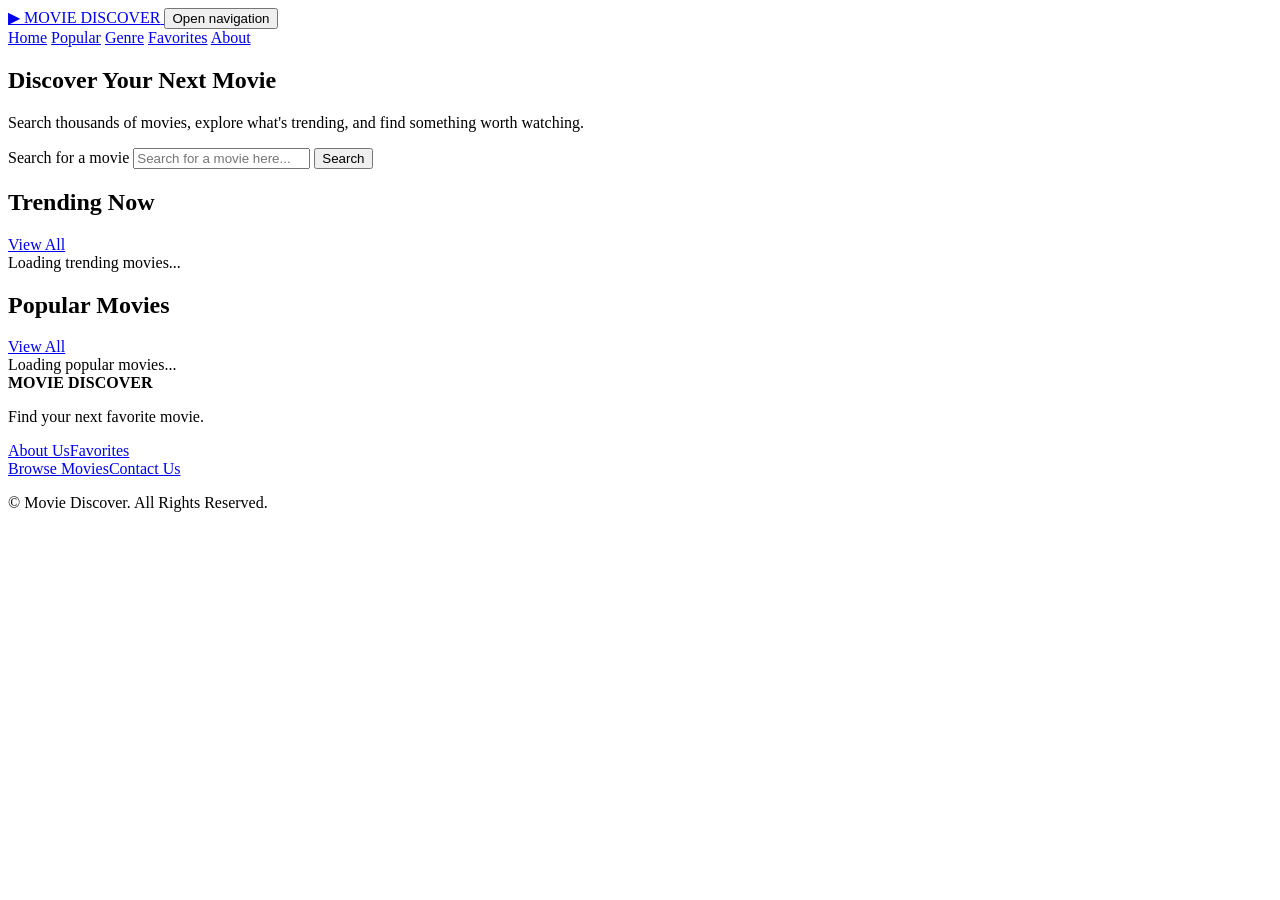
==== movie-discovery/index.html @ b468e555 "Initial Movie Discover project" ====
<!DOCTYPE html>
<html lang="en">

<head>
  <meta charset="UTF-8">
  <meta name="viewport" content="width=device-width, initial-scale=1.0">
  <meta name="description"
    content="Discover popular, trending, and searchable movies with trailers and detailed information.">
  <meta name="theme-color" content="#0f1117">
  <title>Movie Discover | Find Your Next Movie</title>
  <link rel="icon" href="assets/favicon.svg" type="image/svg+xml">
  <link rel="preconnect" href="https://image.tmdb.org">
  <!-- <link rel="stylesheet" href="css/styles.css"> -->
</head>

<body data-page="home">
  <header class="site-header">
    <a class="brand" href="index.html" aria-label="Movie Discover home">
      <span class="brand-mark" aria-hidden="true">▶</span>
      <span>MOVIE DISCOVER</span>
    </a>
    <button class="menu-toggle" type="button" aria-expanded="false" aria-controls="primary-nav">
      <span></span><span></span><span></span>
      <span class="sr-only">Open navigation</span>
    </button>
    <nav id="primary-nav" class="primary-nav" aria-label="Primary navigation">
      <a class="active" href="index.html">Home</a>
      <a href="movies.html">Popular</a>
      <a href="movies.html?genre=all">Genre</a>
      <a href="favorites.html">Favorites</a>
      <a href="about.html">About</a>
    </nav>
  </header>

  <main>
    <section class="hero" aria-labelledby="hero-title">
      <div class="container hero-content">
        <!-- <p class="eyebrow">MOVIE DISCOVERY</p> -->
        <h1 id="hero-title">Discover Your Next Movie</h1>
        <p>Search thousands of movies, explore what's trending, and find something worth watching.</p>
        <form id="home-search-form" class="search-form">
          <label class="sr-only" for="home-search">Search for a movie</label>
          <input id="home-search" name="query" type="search" placeholder="Search for a movie here..." autocomplete="off"
            required>
          <button class="button primary" type="submit">Search</button>
        </form>
      </div>
    </section>

    <section class="section" aria-labelledby="trending-heading">
      <div class="container">
        <div class="section-heading">
          <h2 id="trending-heading">Trending Now</h2>
          <a class="text-link" href="movies.html?mode=trending">View All</a>
        </div>
        <div id="trending-grid" class="movie-grid movie-grid--featured">
          <div class="loading" aria-live="polite">Loading trending movies...</div>
        </div>
      </div>
    </section>

    <section class="section section-alt" aria-labelledby="popular-heading">
      <div class="container">
        <div class="section-heading">
          <h2 id="popular-heading">Popular Movies</h2>
          <a class="text-link" href="movies.html">View All</a>
        </div>
        <div id="popular-grid" class="movie-grid">
          <div class="loading" aria-live="polite">Loading popular movies...</div>
        </div>
      </div>
    </section>
  </main>

  <footer class="site-footer">
    <div class="container footer-grid">
      <div><strong>MOVIE DISCOVER</strong>
        <p>Find your next favorite movie.</p>
      </div>
      <div><a href="about.html">About Us</a><a href="favorites.html">Favorites</a></div>
      <div><a href="movies.html">Browse Movies</a><a href="mailto:hello@example.com">Contact Us</a></div>
    </div>
    <p class="copyright">© <span data-year></span> Movie Discover. All Rights Reserved.</p>
  </footer>
  <script type="module" src="js/main.js"></script>
</body>

</html>
---- movie-discovery/css/styles.css ----
:root {
  --bg: #0f1117;
  --surface: #1a1d25;
  --card: #222631;
  --accent: #e50914;
  --accent-dark: #b80710;
  --text: #ffffff;
  --muted: #b8bcc6;
  --border: #343945;
  --max: 1180px;
  --radius: 12px;
  --shadow: 0 14px 30px rgba(0,0,0,.22);
}

* { box-sizing: border-box; }
html { scroll-behavior: smooth; }
body {
  margin: 0;
  background: var(--bg);
  color: var(--text);
  font-family: Inter, system-ui, -apple-system, BlinkMacSystemFont, "Segoe UI", sans-serif;
  line-height: 1.6;
}
img { display: block; max-width: 100%; }
a { color: inherit; }
button, input, select { font: inherit; }
button, a, select, input { outline-offset: 3px; }
:focus-visible { outline: 3px solid #fff; outline-offset: 3px; }
.container { width: min(100% - 2rem, var(--max)); margin-inline: auto; }
.sr-only { position: absolute; width: 1px; height: 1px; padding: 0; margin: -1px; overflow: hidden; clip: rect(0,0,0,0); white-space: nowrap; border: 0; }

.site-header {
  min-height: 72px;
  padding: .75rem max(1rem, calc((100vw - var(--max)) / 2));
  background: rgba(15,17,23,.96);
  border-bottom: 1px solid var(--border);
  display: flex;
  align-items: center;
  justify-content: space-between;
  gap: 2rem;
  position: sticky;
  top: 0;
  z-index: 20;
  backdrop-filter: blur(10px);
}
.brand { display: inline-flex; align-items: center; gap: .75rem; text-decoration: none; font-weight: 800; letter-spacing: .06em; }
.brand-mark { width: 38px; height: 38px; display: grid; place-items: center; border: 2px solid var(--accent); color: var(--accent); border-radius: 9px; font-size: .9rem; }
.primary-nav { display: flex; align-items: center; gap: .35rem; }
.primary-nav a { text-decoration: none; color: var(--muted); padding: .55rem .8rem; border-radius: 8px; transition: .2s ease; }
.primary-nav a:hover, .primary-nav a.active { color: var(--text); background: var(--surface); }
.primary-nav a.active { box-shadow: inset 0 -2px var(--accent); }
.menu-toggle { display: none; border: 0; background: transparent; color: var(--text); padding: .5rem; }
.menu-toggle span:not(.sr-only) { display: block; width: 25px; height: 2px; background: currentColor; margin: 5px; }

.hero { background: radial-gradient(circle at 75% 20%, rgba(229,9,20,.22), transparent 35%), linear-gradient(135deg, #171a22, #0f1117); }
.hero-content { min-height: 420px; display: grid; place-content: center; text-align: center; padding-block: 4rem; }
.eyebrow { margin: 0 0 .5rem; color: var(--accent); font-weight: 800; font-size: .8rem; letter-spacing: .14em; }
.hero h1 { font-size: clamp(2.4rem, 6vw, 4.8rem); line-height: 1.05; margin: 0; }
.hero p:not(.eyebrow) { color: var(--muted); max-width: 650px; margin: 1rem auto 1.7rem; font-size: 1.05rem; }

.search-form { display: flex; width: min(760px, 100%); margin-inline: auto; }
.search-form input { min-width: 0; flex: 1; border: 1px solid var(--border); background: #fff; color: #16181d; padding: .9rem 1rem; border-radius: 10px 0 0 10px; }
.button { border: 0; cursor: pointer; padding: .9rem 1.25rem; font-weight: 800; border-radius: 0 10px 10px 0; transition: transform .2s ease, background .2s ease; }
.button:hover { transform: translateY(-1px); }
.button.primary { background: var(--accent); color: #fff; }
.button.primary:hover { background: var(--accent-dark); }

.section { padding: 3rem 0; }
.section-alt { background: #151820; }
.section-heading { display: flex; justify-content: space-between; align-items: end; gap: 1rem; margin-bottom: 1.5rem; }
.section-heading h2, .page-intro h1 { margin: 0; line-height: 1.1; }
.text-link { color: var(--muted); text-decoration: none; }
.text-link:hover { color: var(--text); }
.movie-grid { display: grid; grid-template-columns: repeat(6, minmax(0,1fr)); gap: 1rem; }
.movie-card { min-width: 0; background: var(--card); border: 1px solid var(--border); border-radius: var(--radius); overflow: hidden; box-shadow: var(--shadow); animation: card-in .45s ease both; transition: transform .2s ease, border-color .2s ease; }
.movie-card:hover { transform: translateY(-5px); border-color: #5a606d; }
.movie-poster { aspect-ratio: 2 / 3; width: 100%; object-fit: cover; background: #2a2e38; }
.movie-card-content { padding: .8rem; }
.movie-title { margin: 0 0 .3rem; font-size: .98rem; line-height: 1.3; }
.movie-meta { display: flex; justify-content: space-between; gap: .5rem; color: var(--muted); font-size: .8rem; }
.movie-rating { color: #ffd166; }
.movie-actions { display: flex; gap: .5rem; margin-top: .7rem; }
.card-link, .favorite-button { flex: 1; border: 1px solid var(--border); background: transparent; color: var(--text); text-decoration: none; padding: .45rem .55rem; border-radius: 7px; text-align: center; cursor: pointer; font-size: .78rem; }
.favorite-button.saved { color: #fff; border-color: var(--accent); background: rgba(229,9,20,.12); }
.loading, .empty, .error { grid-column: 1 / -1; text-align: center; padding: 3rem 1rem; color: var(--muted); }
.error { color: #ffb4b4; border: 1px solid #673036; background: rgba(103,48,54,.2); border-radius: var(--radius); }

.page-main { padding-block: 3rem 5rem; }
.page-intro { padding: 1rem 0 2rem; }
.page-intro h1 { font-size: clamp(2rem, 5vw, 3.2rem); }
.page-intro p:not(.eyebrow) { color: var(--muted); max-width: 700px; }
.search-form--compact { margin: 1.5rem 0 0; max-width: 720px; }

.controls { display: flex; gap: 1rem; flex-wrap: wrap; padding: 1rem; margin-bottom: 1.5rem; background: var(--surface); border: 1px solid var(--border); border-radius: var(--radius); }
.control { display: grid; gap: .35rem; min-width: 190px; }
.control label { font-size: .8rem; color: var(--muted); }
.control select { background: #11141b; color: var(--text); border: 1px solid var(--border); border-radius: 8px; padding: .65rem .8rem; }
.status { margin-bottom: 1rem; color: var(--muted); }
.movie-grid--browse { grid-template-columns: repeat(5, minmax(0,1fr)); }
.pagination { display: flex; justify-content: center; gap: .5rem; padding-top: 2rem; }
.pagination button { border: 1px solid var(--border); background: var(--surface); color: var(--text); padding: .55rem .8rem; border-radius: 7px; cursor: pointer; }
.pagination button[aria-current="page"] { background: var(--accent); border-color: var(--accent); }

.movie-details { background: linear-gradient(120deg, #171a22, #0f1117); }
.details-hero { min-height: 520px; background-size: cover; background-position: center; position: relative; }
.details-overlay { position: absolute; inset: 0; background: linear-gradient(90deg, rgba(15,17,23,.98) 20%, rgba(15,17,23,.78) 55%, rgba(15,17,23,.25)); }
.details-content { position: relative; z-index: 1; min-height: 520px; display: grid; grid-template-columns: 250px 1fr; gap: 2rem; align-items: center; padding-block: 3rem; }
.details-poster { width: 100%; border-radius: 12px; box-shadow: var(--shadow); }
.details-info h1 { font-size: clamp(2rem, 5vw, 4rem); margin: 0 0 .6rem; line-height: 1.05; }
.details-tagline { color: var(--muted); font-style: italic; }
.details-overview { max-width: 760px; color: #e3e5e9; }
.detail-stats { display: flex; flex-wrap: wrap; gap: .65rem; margin: 1rem 0; }
.stat { padding: .45rem .7rem; background: rgba(255,255,255,.08); border: 1px solid var(--border); border-radius: 999px; color: var(--muted); font-size: .9rem; }
.detail-buttons { display: flex; gap: .75rem; flex-wrap: wrap; }
.detail-buttons a, .detail-buttons button { border-radius: 8px; padding: .7rem 1rem; text-decoration: none; cursor: pointer; border: 1px solid var(--border); background: var(--surface); color: var(--text); }
.detail-buttons .primary-action { background: var(--accent); border-color: var(--accent); }
.details-section { padding: 3rem 0; }
.trailer-frame { width: 100%; aspect-ratio: 16 / 9; border: 0; border-radius: 12px; }
.cast-grid { display: grid; grid-template-columns: repeat(6,1fr); gap: 1rem; }
.cast-card { background: var(--card); border: 1px solid var(--border); border-radius: 10px; overflow: hidden; }
.cast-card img { aspect-ratio: 2 / 3; object-fit: cover; width: 100%; }
.cast-card p { margin: 0; padding: .6rem; font-size: .85rem; }
.info-grid { display: grid; grid-template-columns: repeat(2, 1fr); gap: 1rem; }
.info-card { background: var(--surface); border: 1px solid var(--border); border-radius: var(--radius); padding: 1.5rem; }
.info-card h2 { margin-top: 0; }
.info-card p { color: var(--muted); }

.site-footer { margin-top: auto; border-top: 1px solid var(--border); background: #0b0d12; padding: 2rem 1rem; color: var(--muted); }
.footer-grid { display: grid; grid-template-columns: 2fr 1fr 1fr; gap: 2rem; }
.footer-grid div { display: grid; align-content: start; gap: .45rem; }
.footer-grid p { margin: 0; }
.footer-grid a { color: var(--muted); text-decoration: none; }
.footer-grid a:hover { color: var(--text); }
.copyright { text-align: center; margin: 2rem 0 0; font-size: .8rem; }

@keyframes card-in { from { opacity: 0; transform: translateY(10px); } to { opacity: 1; transform: translateY(0); } }

@media (max-width: 1000px) {
  .movie-grid { grid-template-columns: repeat(4,1fr); }
  .movie-grid--browse { grid-template-columns: repeat(4,1fr); }
  .cast-grid { grid-template-columns: repeat(4,1fr); }
}
@media (max-width: 700px) {
  .site-header { min-height: 64px; }
  .menu-toggle { display: block; }
  .primary-nav { display: none; position: absolute; top: 64px; left: 0; right: 0; background: var(--surface); border-bottom: 1px solid var(--border); padding: .6rem 1rem; flex-direction: column; align-items: stretch; }
  .primary-nav.open { display: flex; }
  .primary-nav a { text-align: center; }
  .brand { font-size: .88rem; }
  .hero-content { min-height: 360px; padding-block: 3rem; }
  .search-form { flex-direction: column; gap: .6rem; }
  .search-form input, .button { border-radius: 8px; width: 100%; }
  .movie-grid, .movie-grid--browse { grid-template-columns: repeat(2,1fr); gap: .75rem; }
  .section { padding: 2.25rem 0; }
  .section-heading { align-items: center; }
  .section-heading h2 { font-size: 1.4rem; }
  .details-content { grid-template-columns: 130px 1fr; gap: 1rem; min-height: auto; padding-block: 3rem; }
  .details-hero { min-height: auto; }
  .details-info h1 { font-size: 1.8rem; }
  .details-overlay { background: rgba(15,17,23,.82); }
  .cast-grid { grid-template-columns: repeat(3,1fr); }
  .info-grid, .footer-grid { grid-template-columns: 1fr; }
}
@media (max-width: 430px) {
  .container { width: min(100% - 1rem, var(--max)); }
  .brand-mark { width: 32px; height: 32px; }
  .hero h1 { font-size: 2.25rem; }
  .movie-grid, .movie-grid--browse { grid-template-columns: repeat(2, minmax(0,1fr)); }
  .movie-card-content { padding: .55rem; }
  .movie-title { font-size: .86rem; }
  .movie-actions { flex-direction: column; }
  .details-content { grid-template-columns: 1fr; text-align: center; }
  .details-poster { width: 150px; margin-inline: auto; }
  .detail-buttons { justify-content: center; }
  .detail-stats { justify-content: center; }
}
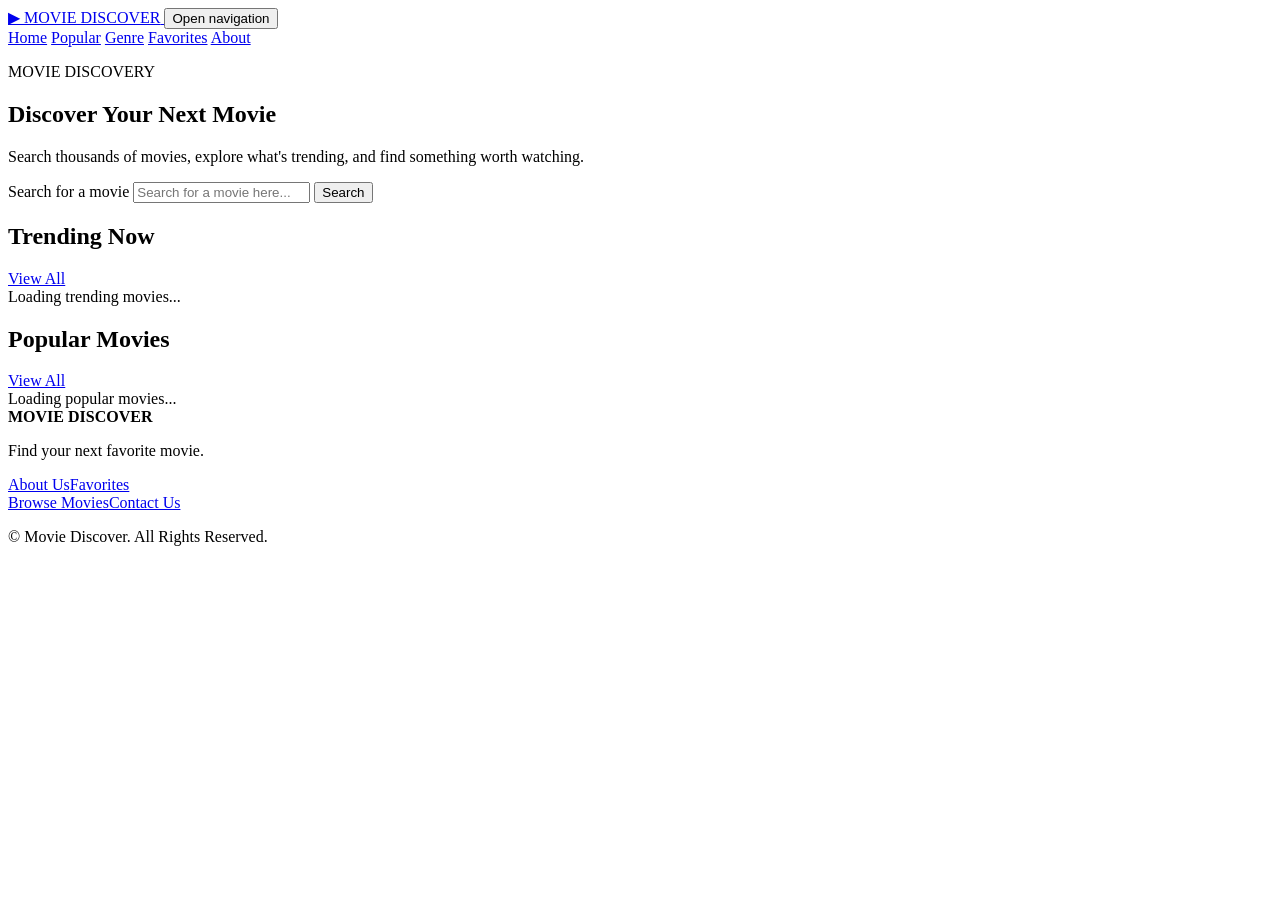
==== commit 93ca2047: "paragraph added" ====
--- a/movie-discovery/index.html
+++ b/movie-discovery/index.html
@@ -35,7 +35,7 @@
   <main>
     <section class="hero" aria-labelledby="hero-title">
       <div class="container hero-content">
-        <!-- <p class="eyebrow">MOVIE DISCOVERY</p> -->
+        <p class="eyebrow">MOVIE DISCOVERY</p>
         <h1 id="hero-title">Discover Your Next Movie</h1>
         <p>Search thousands of movies, explore what's trending, and find something worth watching.</p>
         <form id="home-search-form" class="search-form">
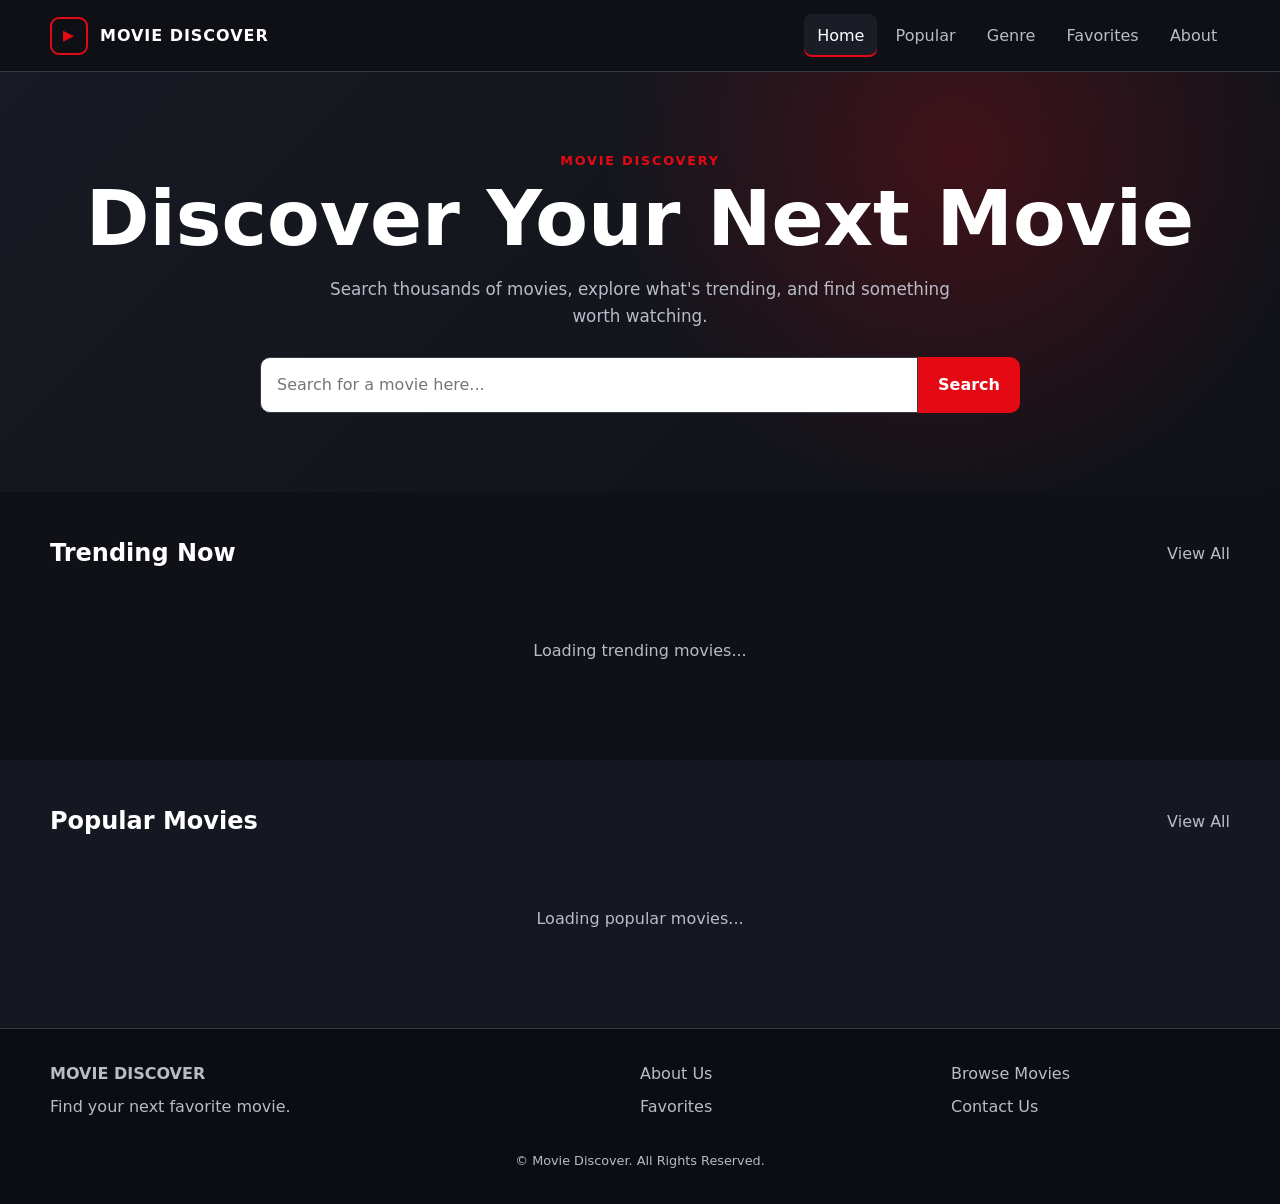
==== commit 1e4a928a: "css added" ====
--- a/movie-discovery/index.html
+++ b/movie-discovery/index.html
@@ -10,7 +10,7 @@
   <title>Movie Discover | Find Your Next Movie</title>
   <link rel="icon" href="assets/favicon.svg" type="image/svg+xml">
   <link rel="preconnect" href="https://image.tmdb.org">
-  <!-- <link rel="stylesheet" href="css/styles.css"> -->
+  <link rel="stylesheet" href="css/styles.css">
 </head>
 
 <body data-page="home">
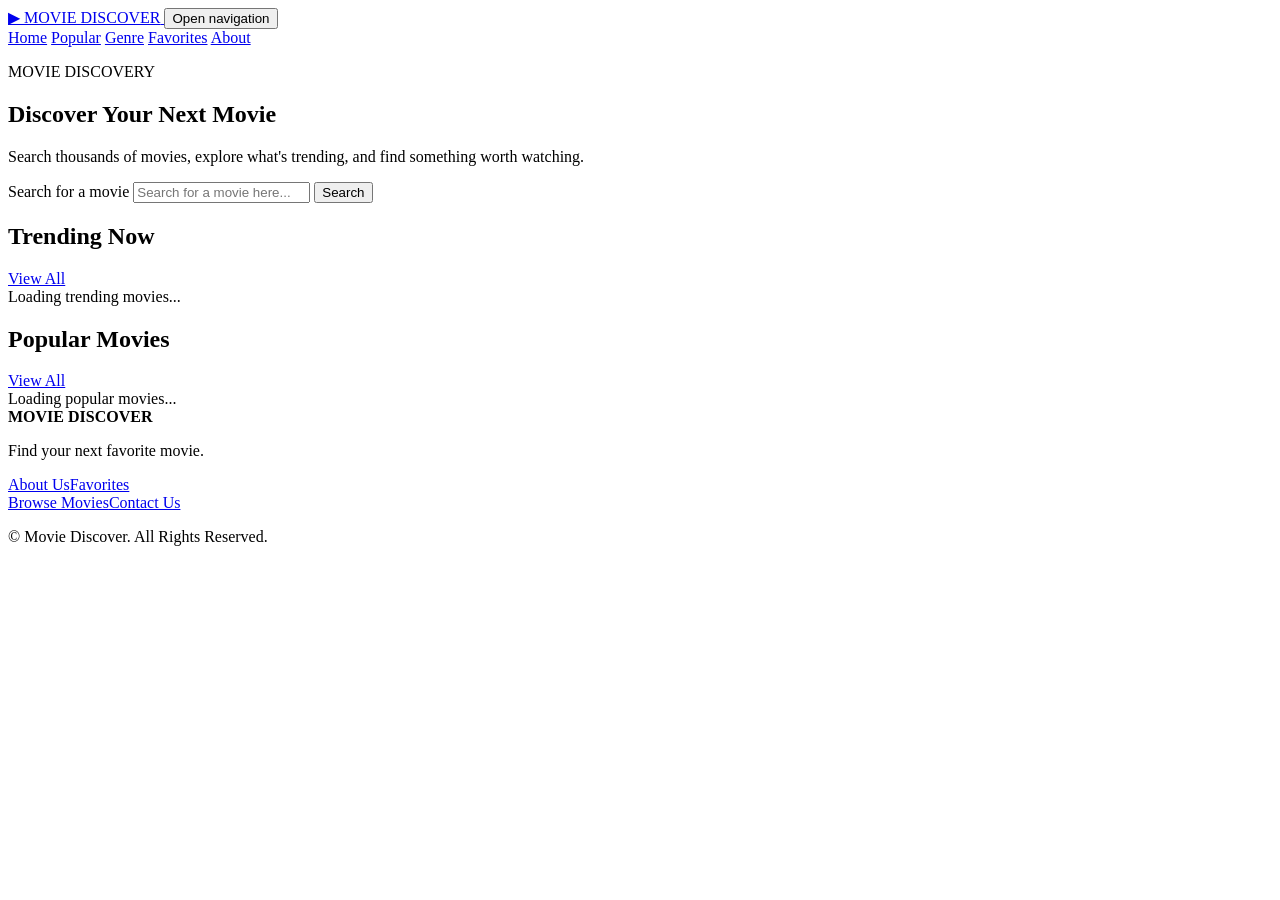
==== commit 898f3de1: "css removed" ====
--- a/movie-discovery/index.html
+++ b/movie-discovery/index.html
@@ -10,7 +10,7 @@
   <title>Movie Discover | Find Your Next Movie</title>
   <link rel="icon" href="assets/favicon.svg" type="image/svg+xml">
   <link rel="preconnect" href="https://image.tmdb.org">
-  <link rel="stylesheet" href="css/styles.css">
+  <!-- <link rel="stylesheet" href="css/styles.css"> -->
 </head>
 
 <body data-page="home">
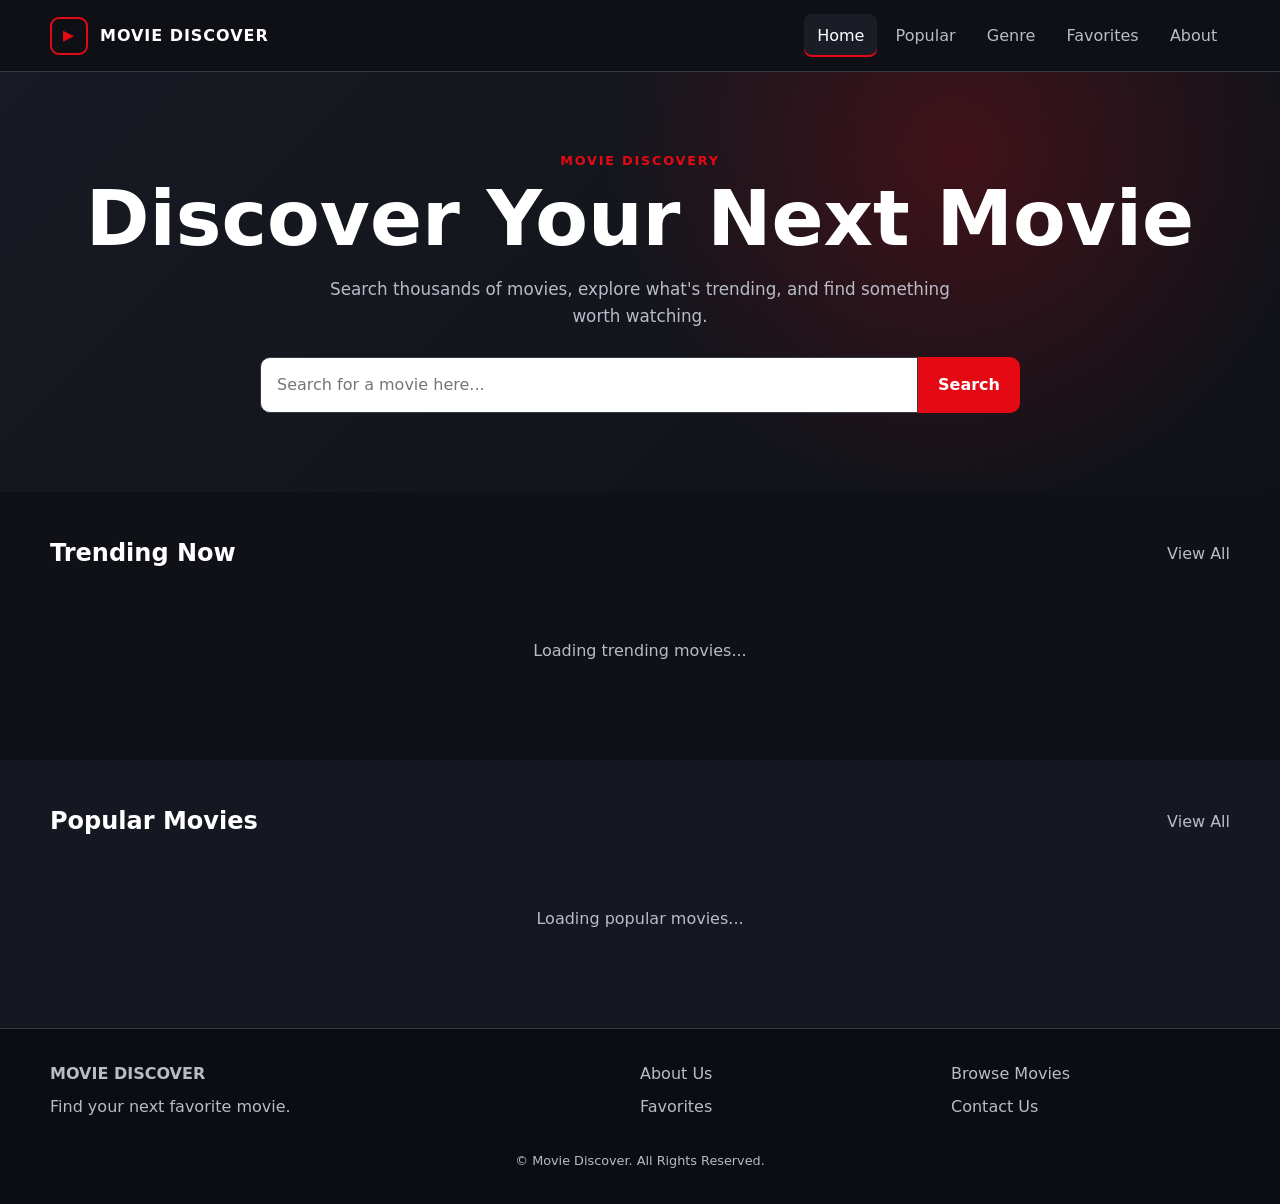
==== commit 896edaf3: "css" ====
--- a/movie-discovery/index.html
+++ b/movie-discovery/index.html
@@ -10,7 +10,7 @@
   <title>Movie Discover | Find Your Next Movie</title>
   <link rel="icon" href="assets/favicon.svg" type="image/svg+xml">
   <link rel="preconnect" href="https://image.tmdb.org">
-  <!-- <link rel="stylesheet" href="css/styles.css"> -->
+  <link rel="stylesheet" href="css/styles.css">
 </head>
 
 <body data-page="home">
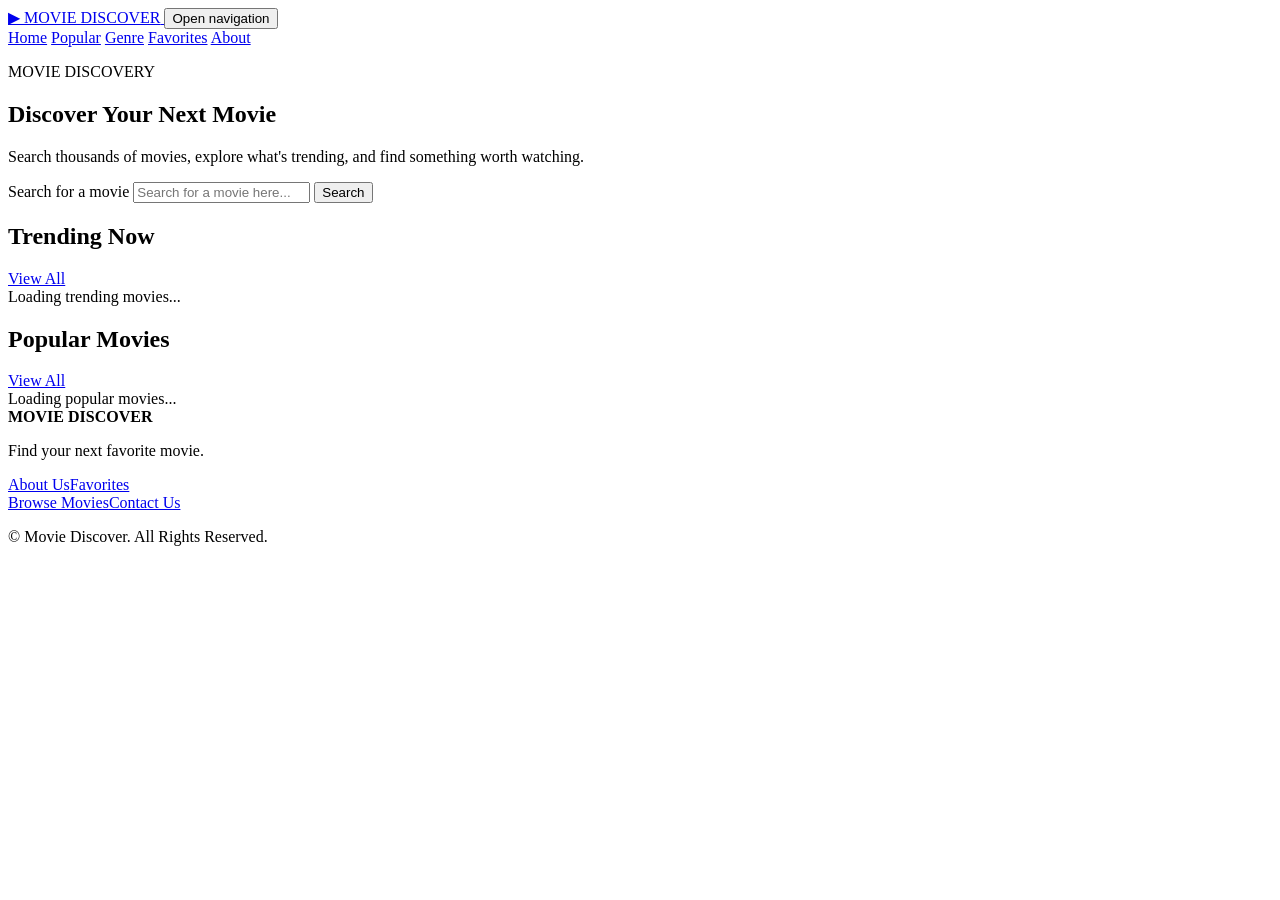
==== commit 99f20524: "add" ====
--- a/movie-discovery/index.html
+++ b/movie-discovery/index.html
@@ -10,7 +10,7 @@
   <title>Movie Discover | Find Your Next Movie</title>
   <link rel="icon" href="assets/favicon.svg" type="image/svg+xml">
   <link rel="preconnect" href="https://image.tmdb.org">
-  <link rel="stylesheet" href="css/styles.css">
+  <!-- <link rel="stylesheet" href="css/styles.css"> -->
 </head>
 
 <body data-page="home">
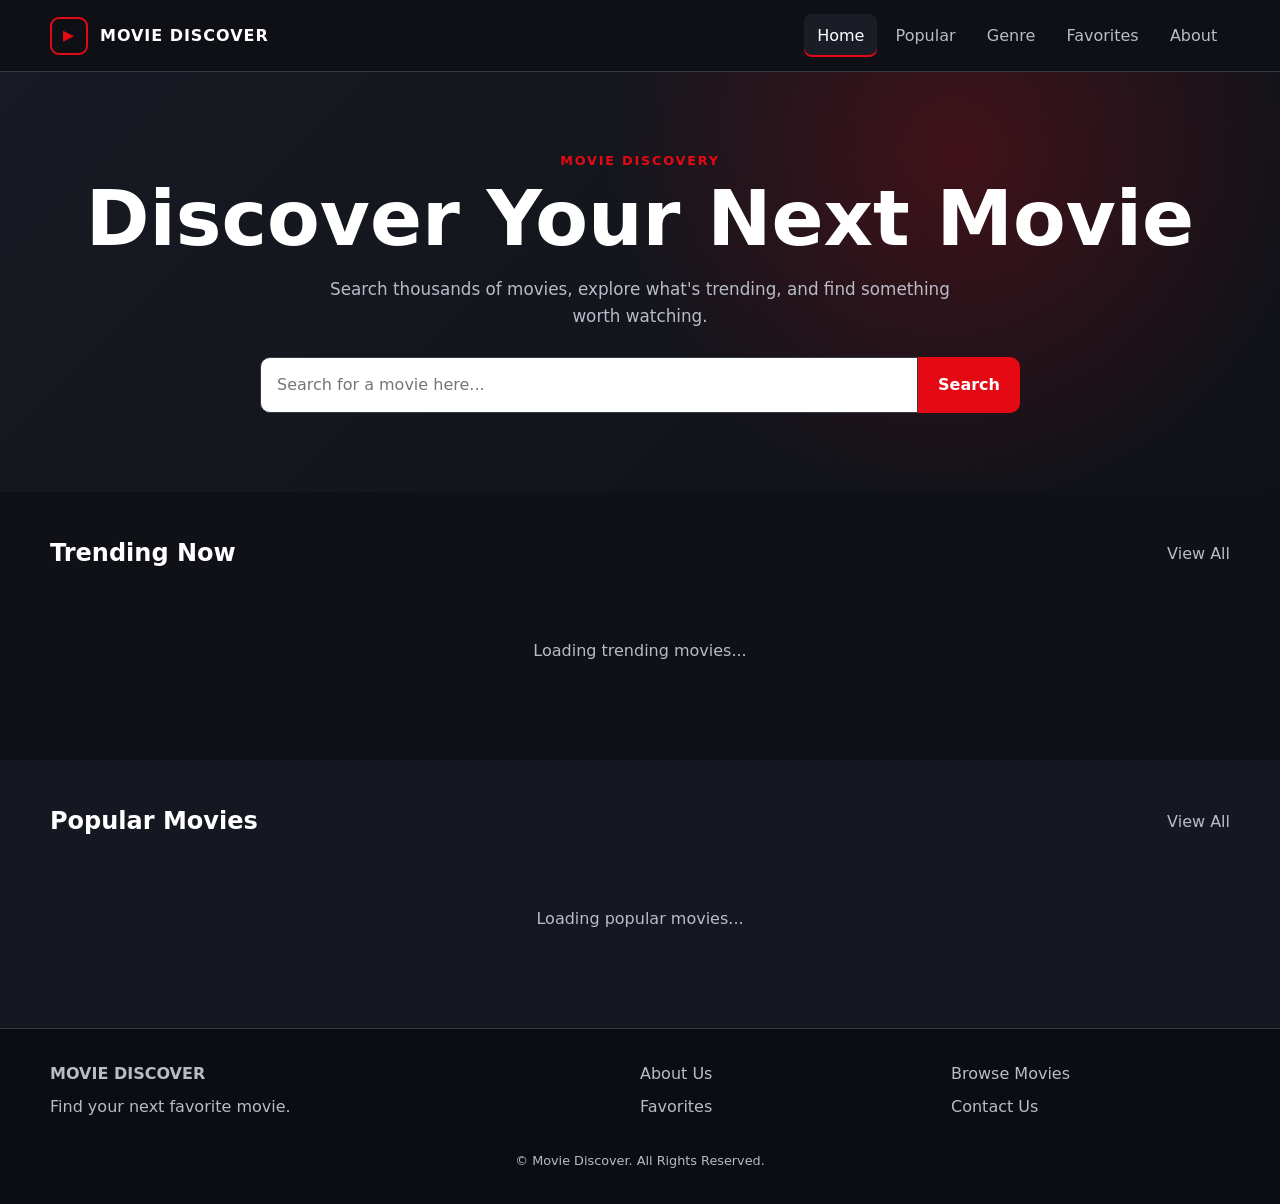
==== commit 51855189: "css added" ====
--- a/movie-discovery/index.html
+++ b/movie-discovery/index.html
@@ -10,7 +10,7 @@
   <title>Movie Discover | Find Your Next Movie</title>
   <link rel="icon" href="assets/favicon.svg" type="image/svg+xml">
   <link rel="preconnect" href="https://image.tmdb.org">
-  <!-- <link rel="stylesheet" href="css/styles.css"> -->
+  <link rel="stylesheet" href="css/styles.css">
 </head>
 
 <body data-page="home">
